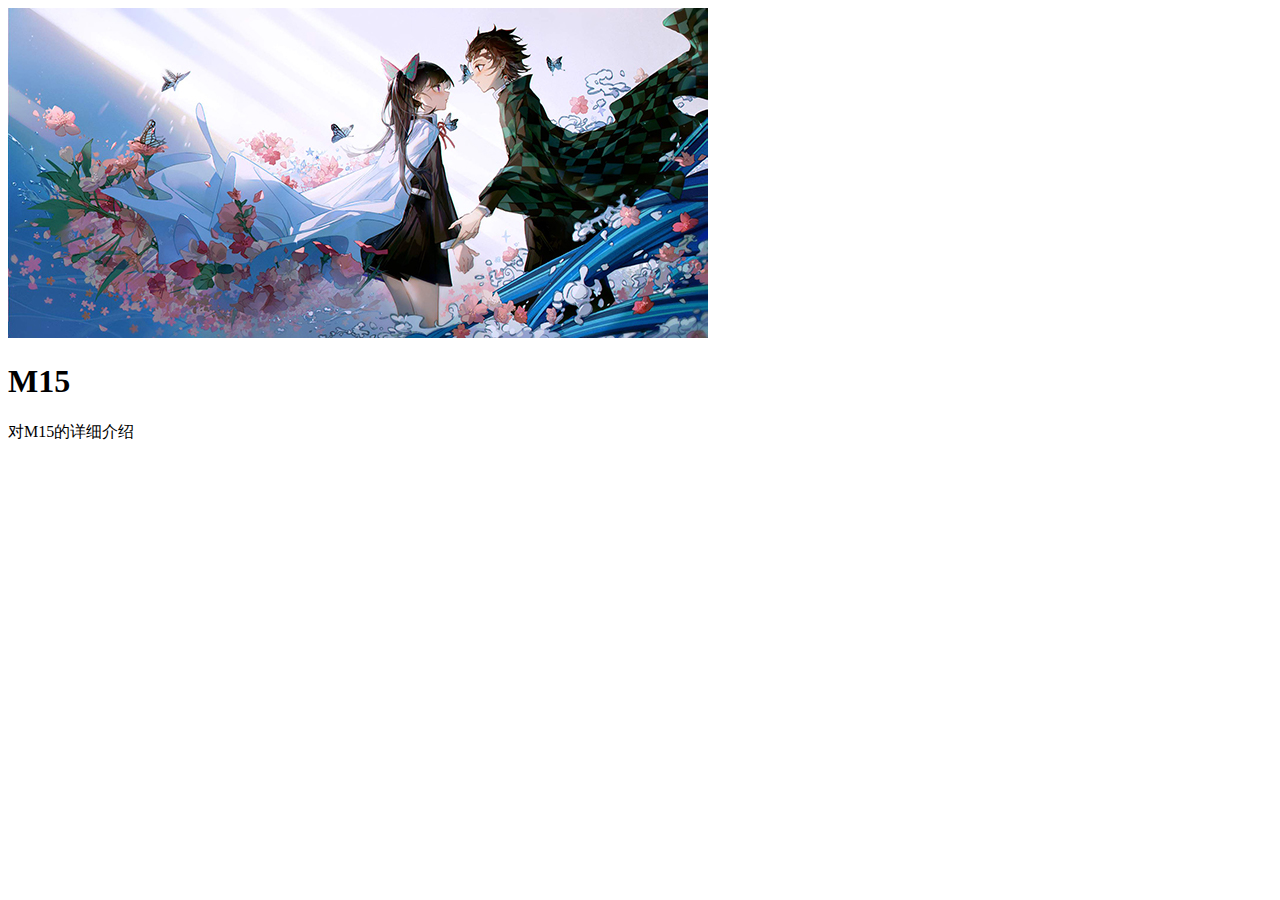
==== M15.html @ ef2867a5 "Add files via upload" ====
<!DOCTYPE html>
<html lang="en">
<head>
    <meta charset="UTF-8">
    <meta name="viewport" content="width=device-width, initial-scale=1.0">
    <title>M15</title>
</head>
<body>
    <img src="img22.jpg">
    <h1>M15</h1>
    <p>对M15的详细介绍</p>
</body>
</html>
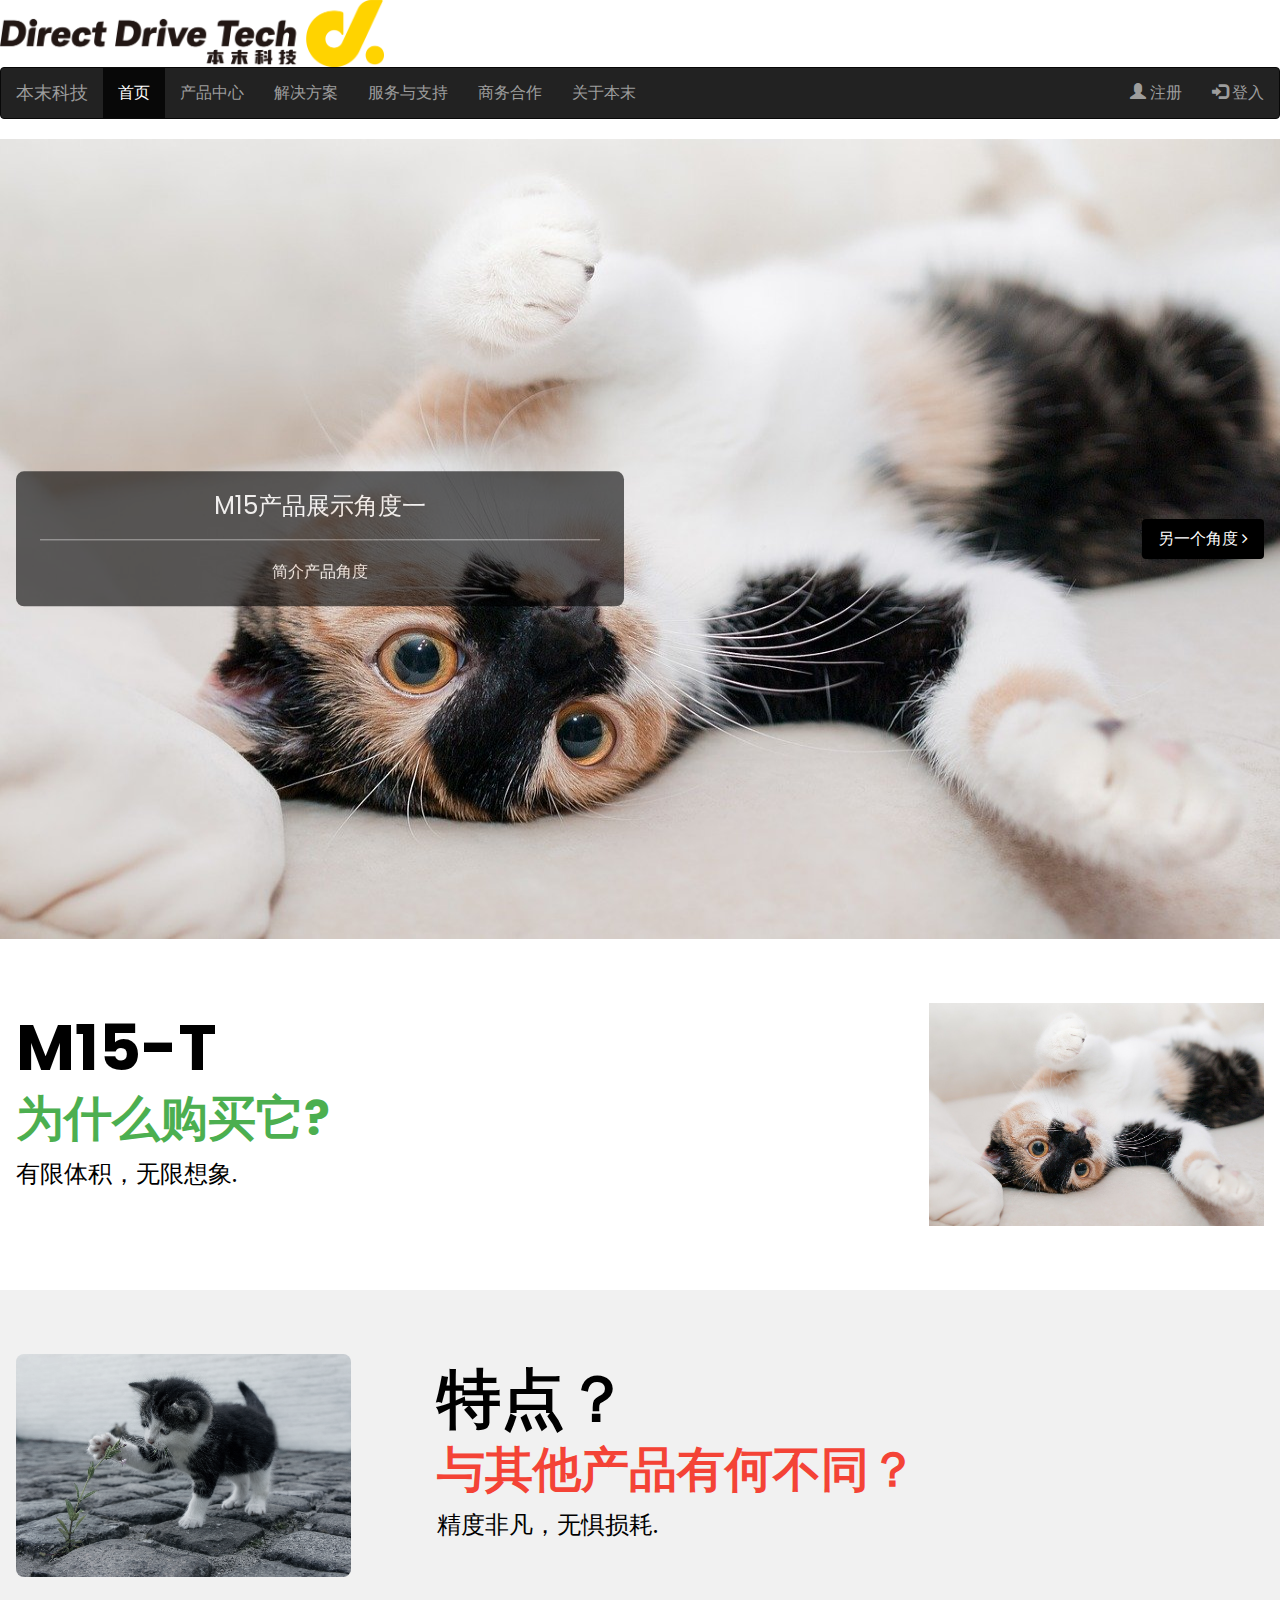
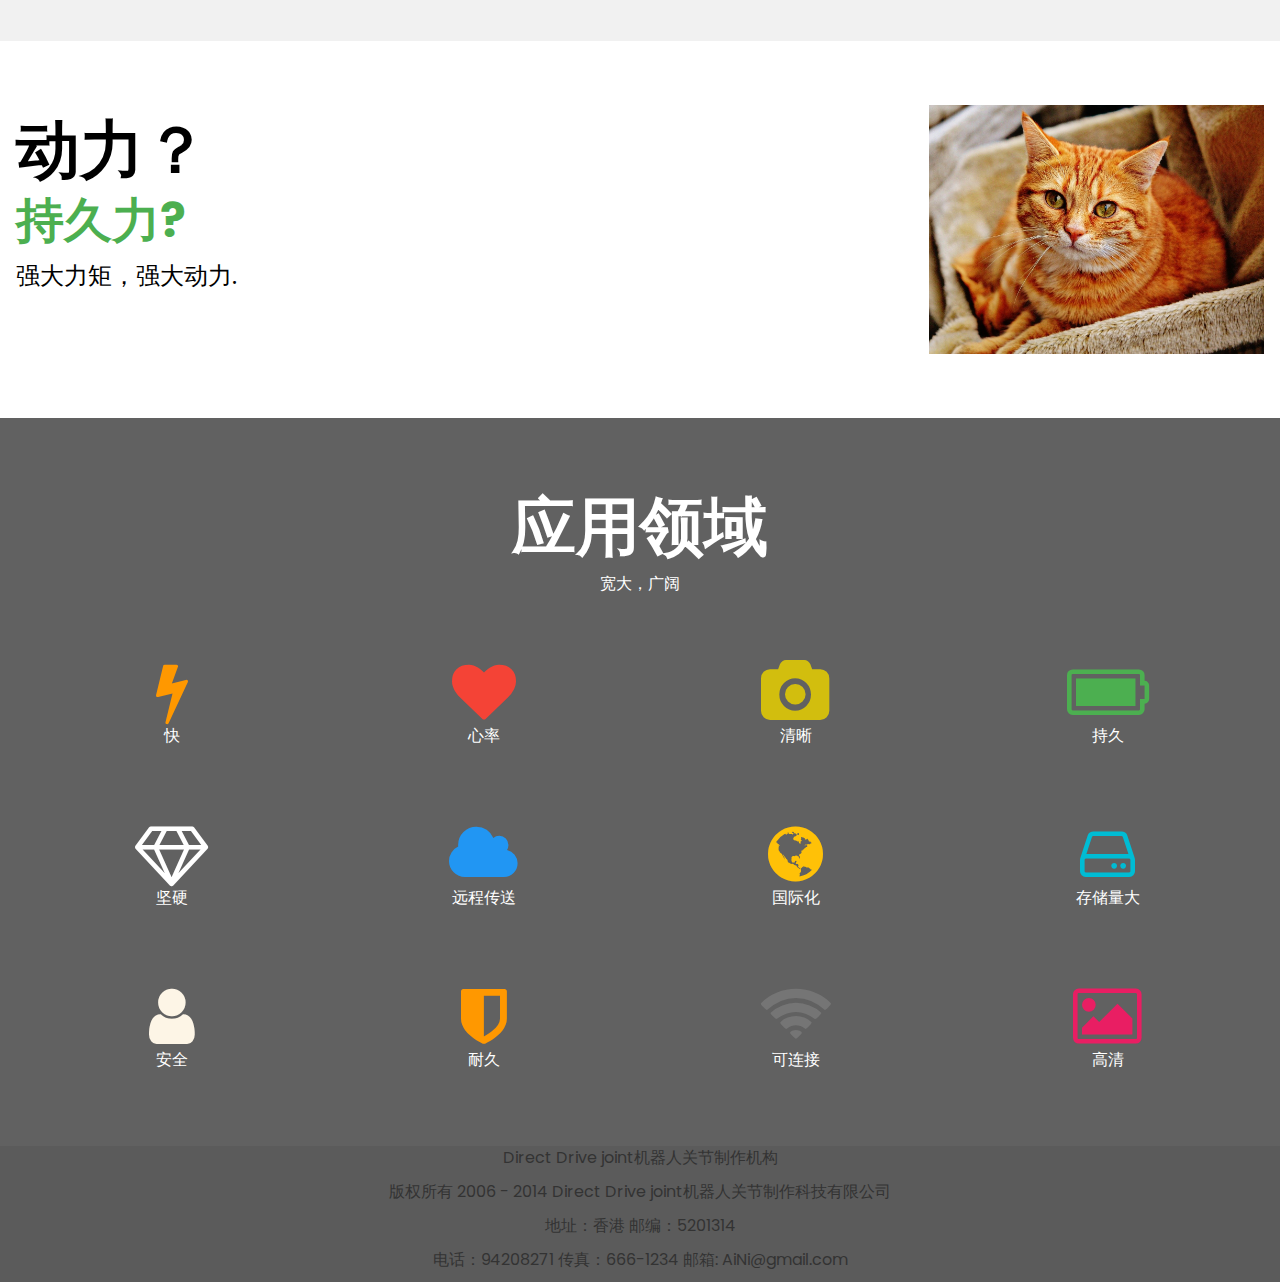
==== commit 3c87fcf6: "Add files via upload" ====
--- a/M15.html
+++ b/M15.html
@@ -3,11 +3,228 @@
 <head>
     <meta charset="UTF-8">
     <meta name="viewport" content="width=device-width, initial-scale=1.0">
+
+    <link rel="stylesheet" href="https://maxcdn.bootstrapcdn.com/bootstrap/3.4.1/css/bootstrap.min.css">
+<link rel="stylesheet" href="https://www.w3schools.com/w3css/4/w3.css">
+<link rel="stylesheet" href="https://fonts.googleapis.com/css?family=Poppins">
+<link rel="stylesheet" href="https://cdnjs.cloudflare.com/ajax/libs/font-awesome/4.7.0/css/font-awesome.min.css">
     <title>M15</title>
 </head>
+<style>
+    body,h1,h2,h3,h4,h5 {font-family: "Poppins", sans-serif}
+    body {font-size: 16px;}
+    .mySlides {display: none;}
+    </style>
 <body>
-    <img src="img22.jpg">
-    <h1>M15</h1>
-    <p>对M15的详细介绍</p>
+    <col-xs-12>
+    <img src="logo2.png" style="width: 30%;"></col-xs-12>
+  <nav id="navbar" class="navbar navbar-inverse ">
+    
+      <div class="navbar-header">
+        <button type="button" class="navbar-toggle" data-toggle="collapse" data-target="#myNavbar">
+          <span class="icon-bar"></span>
+          <span class="icon-bar"></span>
+          <span class="icon-bar"></span>                        
+        </button>
+        <a class="navbar-brand" href="#">本末科技</a>
+      </div>
+      <div class="collapse navbar-collapse" id="myNavbar">
+        <ul class="nav navbar-nav" >
+          <li class="active"><a href="工作version2.html">首页</a></li>
+          <li><a href="产品中心.html">产品中心</a></li>
+          <li><a href="#">解决方案</a></li>
+          <li><a href="#">服务与支持</a></li>
+          <li><a href="#">商务合作</a></li>
+          <li><a href="#">关于本末</a></li>
+        </ul>
+        <ul class="nav navbar-nav navbar-right">
+          
+          <li><a href="#"><span class="glyphicon glyphicon-user"></span> 注册</a></li>
+          <li><a href="#"><span class="glyphicon glyphicon-log-in"></span> 登入</a></li>
+         
+        </ul>
+      </div>
+    </div>
+  </nav>
+  <header class="w3-display-container w3-center">
+    <button class="w3-button w3-block w3-green w3-hide-large w3-hide-medium" onclick="document.getElementById('download').style.display='block'">Download <i class="fa fa-android"></i> <i class="fa fa-apple"></i> <i class="fa fa-windows"></i></button>
+    <div class="mySlides w3-animate-opacity">
+      <img src="cat1.jpg" style="min-width:500px" width="100%" height="800">
+      <div class="w3-display-left w3-padding w3-hide-small" style="width:50%">
+        <div class="w3-black w3-opacity w3-hover-opacity-off w3-padding-large w3-round-large">
+          <h1 class="w3-xlarge">M15产品展示角度一</h1>
+          <hr class="w3-opacity">
+          <p>简介产品角度</p>
+         
+        </div>
+      </div>
+    </div>
+    <div class="mySlides w3-animate-opacity">
+      <img src="cat2.jpg" style="min-width:500px" width="100%" height="800">
+      <div class="w3-display-left w3-padding w3-hide-small" style="width:50%">
+        <div class="w3-black w3-opacity w3-hover-opacity-off w3-padding-large w3-round-large">
+          <h1 class="w3-xlarge w3-text-red">M15产品展示角度二</h1>
+          <hr class="w3-opacity">
+          <p>简介产品角度</p>
+        </div>
+      </div>
+    </div>
+    <div class="mySlides w3-animate-opacity" >
+      <img src="cat4.jpg" style="min-width:500px" width="100%" height="800">
+      <div class="w3-display-left w3-padding w3-hide-small" style="width:50%">
+        <div class="w3-black w3-opacity w3-hover-opacity-off w3-padding-large w3-round-large">
+          <h1 class="w3-xlarge">M15产品展示角度三</h1>
+          <hr class="w3-opacity">
+          <p>简介产品角度</p>
+          
+        </div>
+      </div>
+    </div>
+    <a class="w3-button w3-black w3-display-right w3-margin-right w3-round w3-hide-small w3-hover-light-grey" onclick="plusDivs(1)">另一个角度 <i class="fa fa-angle-right"></i></a>
+    <a class="w3-button w3-block w3-black w3-hide-large w3-hide-medium" onclick="plusDivs(1)">Take it easy <i class="fa fa-angle-right"></i></a>
+  </header>
+  
+  <!-- The App Section -->
+  <div class="w3-padding-64 w3-white">
+    <div class="w3-row-padding">
+      <div class="w3-col l8 m6">
+        <h1 class="w3-jumbo"><b>M15-T</b></h1>
+        <h1 class="w3-xxxlarge w3-text-green"><b>为什么购买它?</b></h1>
+        <p><span class="w3-xlarge">有限体积，无限想象.</span> 
+      </div>
+      <div class="w3-col l4 m6">
+        <img src="cat1.jpg" class="w3-image w3-right w3-hide-small" width="335" height="471">
+        <div class="w3-center w3-hide-large w3-hide-medium">
+         
+          <img src="cat2.jpg" class="w3-image w3-margin-top" width="335" height="471">
+        </div>
+      </div>
+    </div>
+  </div>
+  <!-- Clarity Section -->
+  <div class="w3-padding-64 w3-light-grey">
+    <div class="w3-row-padding">
+      <div class="w3-col l4 m6">
+        <img class="w3-image w3-round-large w3-hide-small w3-grayscale" src="cat2.jpg" alt="App" width="335" height="471">
+      </div>
+      <div class="w3-col l8 m6">
+        <h1 class="w3-jumbo"><b>特点？</b></h1>
+        <h1 class="w3-xxxlarge w3-text-red"><b>与其他产品有何不同？</b></h1>
+        <p><span class="w3-xlarge">精度非凡，无惧损耗.</span> </p>
+      </div>
+    </div>
+  </div>
+    <!-- The App Section -->
+    <div class="w3-padding-64 w3-white">
+        <div class="w3-row-padding">
+          <div class="w3-col l8 m6">
+            <h1 class="w3-jumbo"><b>动力？</b></h1>
+            <h1 class="w3-xxxlarge w3-text-green"><b>持久力?</b></h1>
+            <p><span class="w3-xlarge">强大力矩，强大动力.</span> 
+          </div>
+          <div class="w3-col l4 m6">
+            <img src="cat3.jpg" class="w3-image w3-right w3-hide-small" width="335" height="471">
+       
+          </div>
+        </div>
+      </div>
+  
+  <!-- Features Section -->
+  <div class="w3-container w3-padding-64 w3-dark-grey w3-center">
+    <h1 class="w3-jumbo"><b>应用领域</b></h1>
+    <p>宽大，广阔</p>
+  
+    <div class="w3-row" style="margin-top:64px">
+      <div class="w3-col s3">
+        <i class="fa fa-bolt w3-text-orange w3-jumbo"></i>
+        <p>快</p>
+      </div>
+      <div class="w3-col s3">
+        <i class="fa fa-heart w3-text-red w3-jumbo"></i>
+        <p>心率</p>
+      </div>
+      <div class="w3-col s3">
+        <i class="fa fa-camera w3-text-yellow w3-jumbo"></i>
+        <p>清晰</p>
+      </div>
+      <div class="w3-col s3">
+        <i class="fa fa-battery-full w3-text-green w3-jumbo"></i>
+        <p>持久</p>
+      </div>
+    </div>
+  
+    <div class="w3-row" style="margin-top:64px">
+      <div class="w3-col s3">
+        <i class="fa fa-diamond w3-text-white w3-jumbo"></i>
+        <p>坚硬</p>
+      </div>
+      <div class="w3-col s3">
+        <i class="fa fa-cloud w3-text-blue w3-jumbo"></i>
+        <p>远程传送</p>
+      </div>
+      <div class="w3-col s3">
+        <i class="fa fa-globe w3-text-amber w3-jumbo"></i>
+        <p>国际化</p>
+      </div>
+      <div class="w3-col s3">
+        <i class="fa fa-hdd-o w3-text-cyan w3-jumbo"></i>
+        <p>存储量大</p>
+      </div>
+    </div>
+    
+    <div class="w3-row" style="margin-top:64px">
+      <div class="w3-col s3">
+        <i class="fa fa-user w3-text-sand w3-jumbo"></i>
+        <p>安全</p>
+      </div>
+      <div class="w3-col s3">
+        <i class="fa fa-shield w3-text-orange w3-jumbo"></i>
+        <p>耐久</p>
+      </div>
+      <div class="w3-col s3">
+        <i class="fa fa-wifi w3-text-grey w3-jumbo"></i>
+        <p>可连接</p>
+      </div>
+      <div class="w3-col s3">
+        <i class="fa fa-image w3-text-pink w3-jumbo"></i>
+        <p>高清</p>
+      </div>
+    </div>
+  </div>
+  
+  <!-- Footer -->
+  
+  <div class="col-xs-12"style=" 
+  background-color: #5B5B5B;
+  width: 100%;
+  text-align: center;">
+   <p>Direct Drive joint机器人关节制作机构</p>			
+   <p>版权所有 2006 - 2014 Direct Drive joint机器人关节制作科技有限公司</p>
+   <p>地址：香港 邮编：5201314</p>
+   <p>电话：94208271 传真：666-1234 邮箱: AiNi@gmail.com</p>		
+
+  </div>
+  
+  <script>
+  // Slideshow
+  var slideIndex = 1;
+  showDivs(slideIndex);
+  
+  function plusDivs(n) {
+    showDivs(slideIndex += n);
+  }
+  
+  function showDivs(n) {
+    var i;
+    var x = document.getElementsByClassName("mySlides");
+    if (n > x.length) {slideIndex = 1}
+    if (n < 1) {slideIndex = x.length}
+    for (i = 0; i < x.length; i++) {
+      x[i].style.display = "none";  
+    }
+    x[slideIndex-1].style.display = "block";  
+  }
+  </script>
+
 </body>
 </html>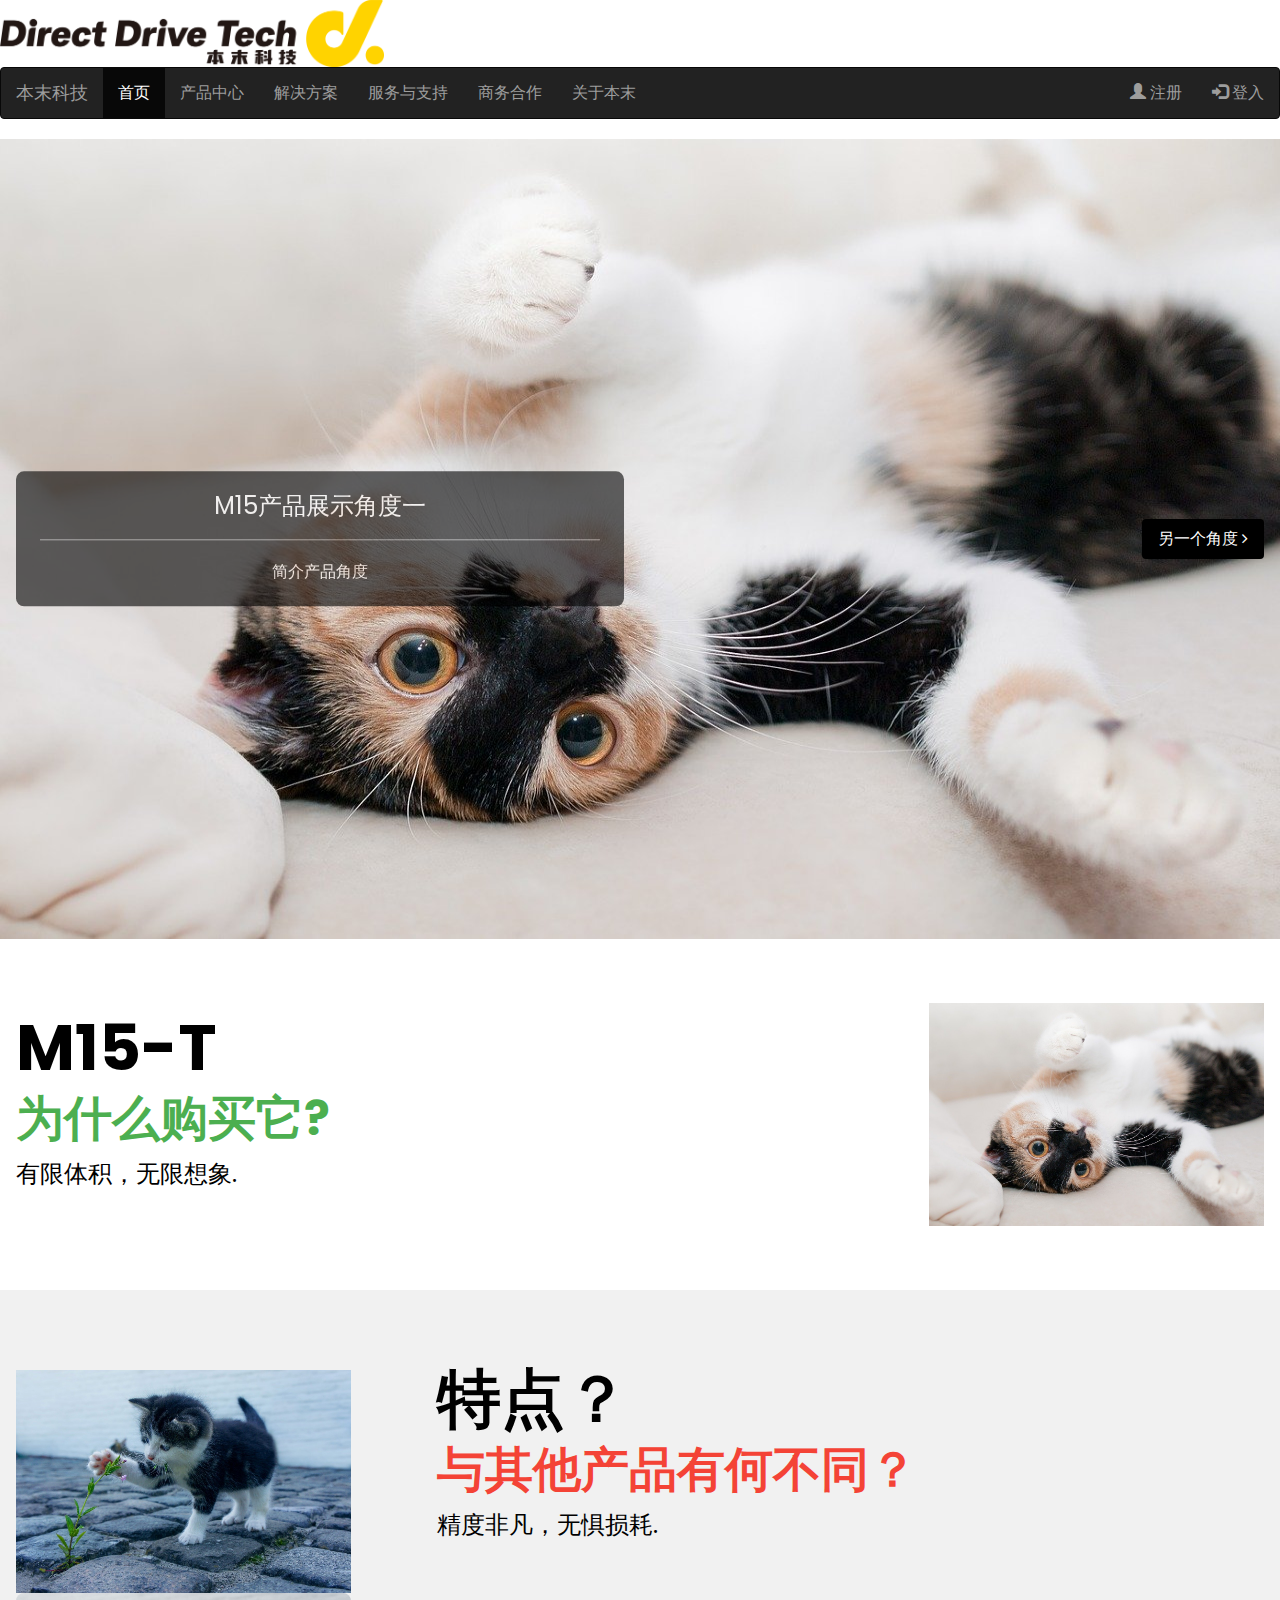
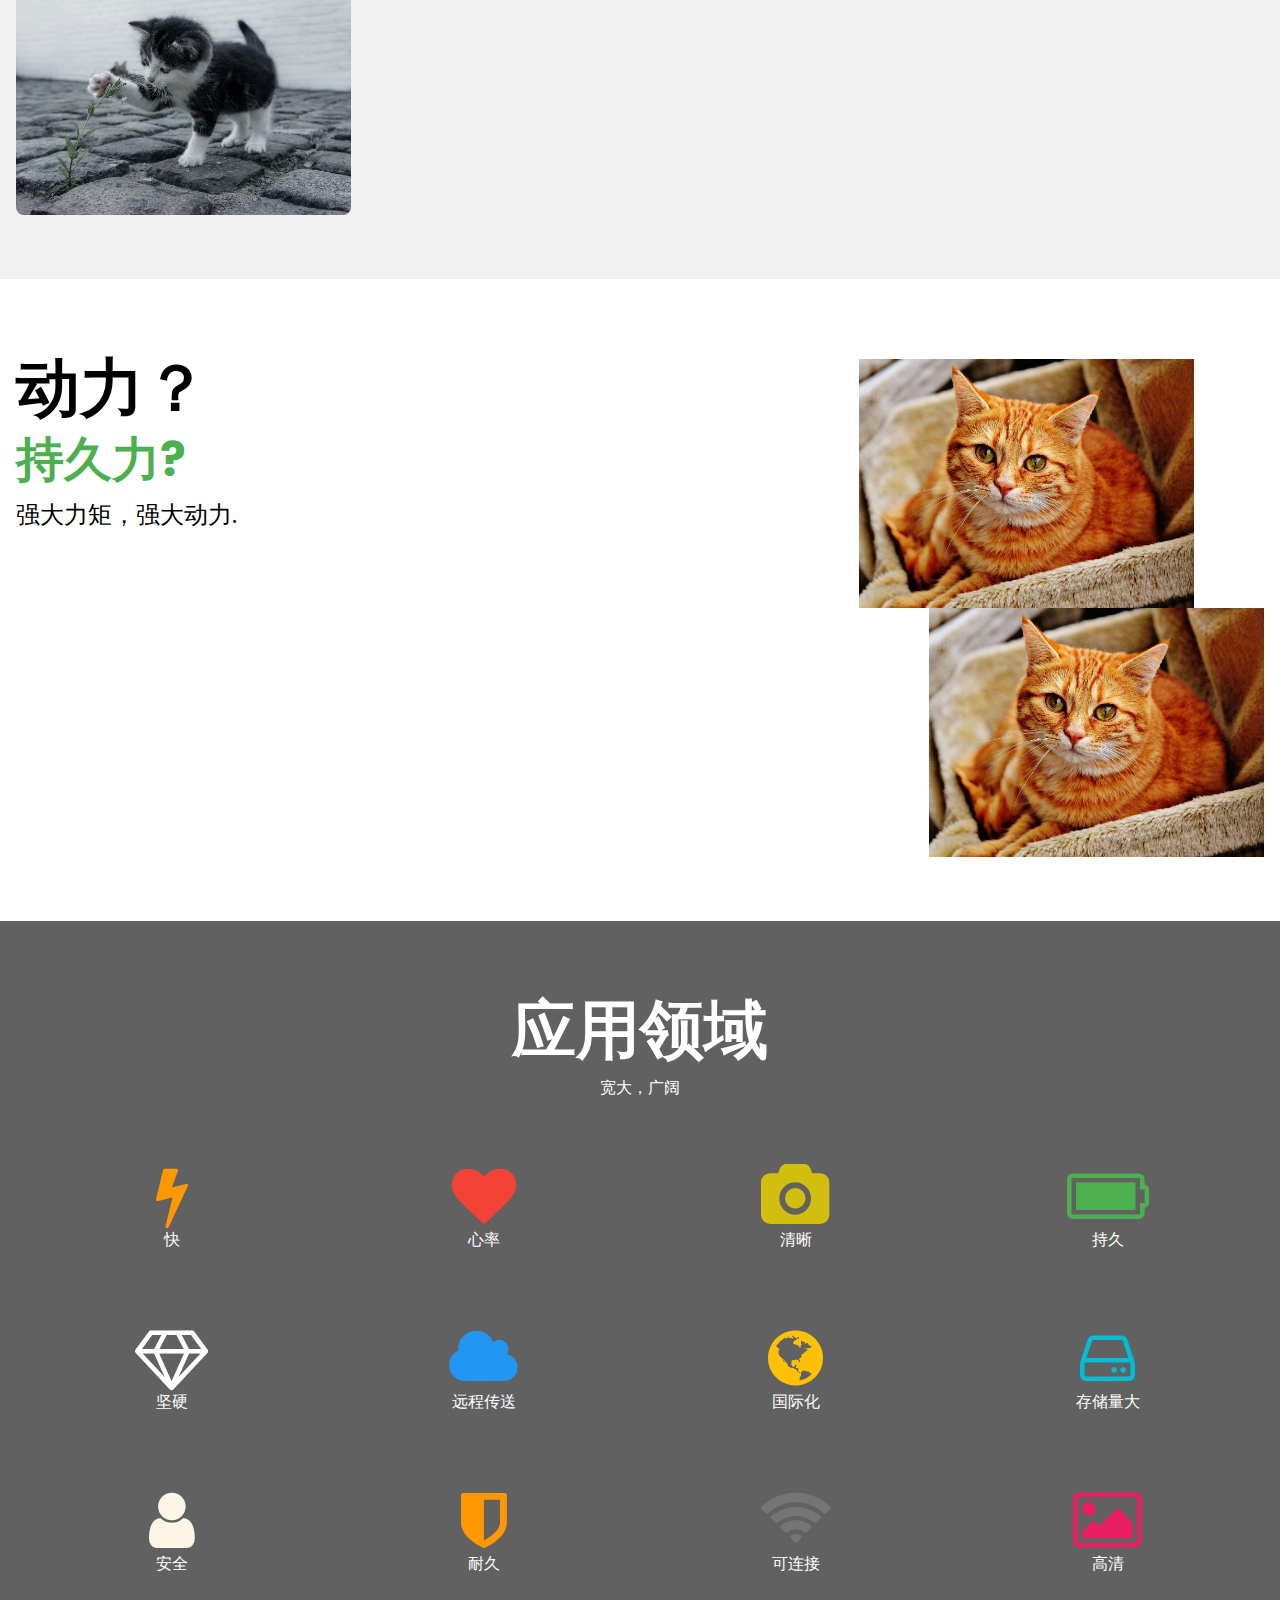
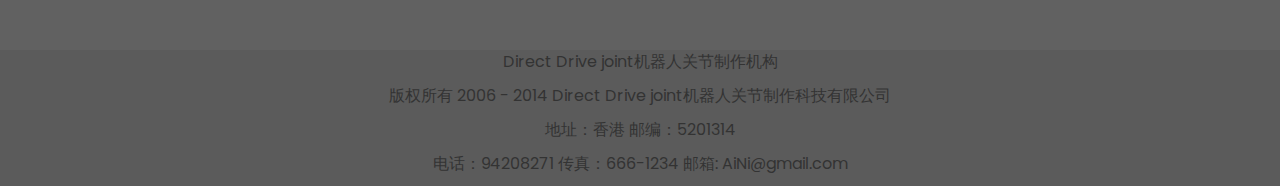
==== commit 846c17e2: "Update M15.html" ====
--- a/M15.html
+++ b/M15.html
@@ -47,9 +47,9 @@
     </div>
   </nav>
   <header class="w3-display-container w3-center">
-    <button class="w3-button w3-block w3-green w3-hide-large w3-hide-medium" onclick="document.getElementById('download').style.display='block'">Download <i class="fa fa-android"></i> <i class="fa fa-apple"></i> <i class="fa fa-windows"></i></button>
+   
     <div class="mySlides w3-animate-opacity">
-      <img src="cat1.jpg" style="min-width:500px" width="100%" height="800">
+      <img src="cat1.jpg" width="100%" height="800">
       <div class="w3-display-left w3-padding w3-hide-small" style="width:50%">
         <div class="w3-black w3-opacity w3-hover-opacity-off w3-padding-large w3-round-large">
           <h1 class="w3-xlarge">M15产品展示角度一</h1>
@@ -60,7 +60,7 @@
       </div>
     </div>
     <div class="mySlides w3-animate-opacity">
-      <img src="cat2.jpg" style="min-width:500px" width="100%" height="800">
+      <img src="cat2.jpg"  width="100%" height="800">
       <div class="w3-display-left w3-padding w3-hide-small" style="width:50%">
         <div class="w3-black w3-opacity w3-hover-opacity-off w3-padding-large w3-round-large">
           <h1 class="w3-xlarge w3-text-red">M15产品展示角度二</h1>
@@ -70,7 +70,7 @@
       </div>
     </div>
     <div class="mySlides w3-animate-opacity" >
-      <img src="cat4.jpg" style="min-width:500px" width="100%" height="800">
+      <img src="cat4.jpg"  width="100%" height="800">
       <div class="w3-display-left w3-padding w3-hide-small" style="width:50%">
         <div class="w3-black w3-opacity w3-hover-opacity-off w3-padding-large w3-round-large">
           <h1 class="w3-xlarge">M15产品展示角度三</h1>
@@ -81,7 +81,7 @@
       </div>
     </div>
     <a class="w3-button w3-black w3-display-right w3-margin-right w3-round w3-hide-small w3-hover-light-grey" onclick="plusDivs(1)">另一个角度 <i class="fa fa-angle-right"></i></a>
-    <a class="w3-button w3-block w3-black w3-hide-large w3-hide-medium" onclick="plusDivs(1)">Take it easy <i class="fa fa-angle-right"></i></a>
+    <a class="w3-button w3-block w3-black w3-hide-large w3-hide-medium" onclick="plusDivs(1)">另一个角度 <i class="fa fa-angle-right"></i></a>
   </header>
   
   <!-- The App Section -->
@@ -96,7 +96,7 @@
         <img src="cat1.jpg" class="w3-image w3-right w3-hide-small" width="335" height="471">
         <div class="w3-center w3-hide-large w3-hide-medium">
          
-          <img src="cat2.jpg" class="w3-image w3-margin-top" width="335" height="471">
+          <img src="cat1.jpg" class="w3-image w3-margin-top" width="335" height="471">
         </div>
       </div>
     </div>
@@ -105,6 +105,8 @@
   <div class="w3-padding-64 w3-light-grey">
     <div class="w3-row-padding">
       <div class="w3-col l4 m6">
+
+        <img src="cat2.jpg" class="w3-image w3-margin-top" width="335" height="471">
         <img class="w3-image w3-round-large w3-hide-small w3-grayscale" src="cat2.jpg" alt="App" width="335" height="471">
       </div>
       <div class="w3-col l8 m6">
@@ -123,6 +125,8 @@
             <p><span class="w3-xlarge">强大力矩，强大动力.</span> 
           </div>
           <div class="w3-col l4 m6">
+
+          <img src="cat3.jpg" class="w3-image w3-margin-top" width="335" height="471">
             <img src="cat3.jpg" class="w3-image w3-right w3-hide-small" width="335" height="471">
        
           </div>
@@ -227,4 +231,4 @@
   </script>
 
 </body>
-</html>+</html>
